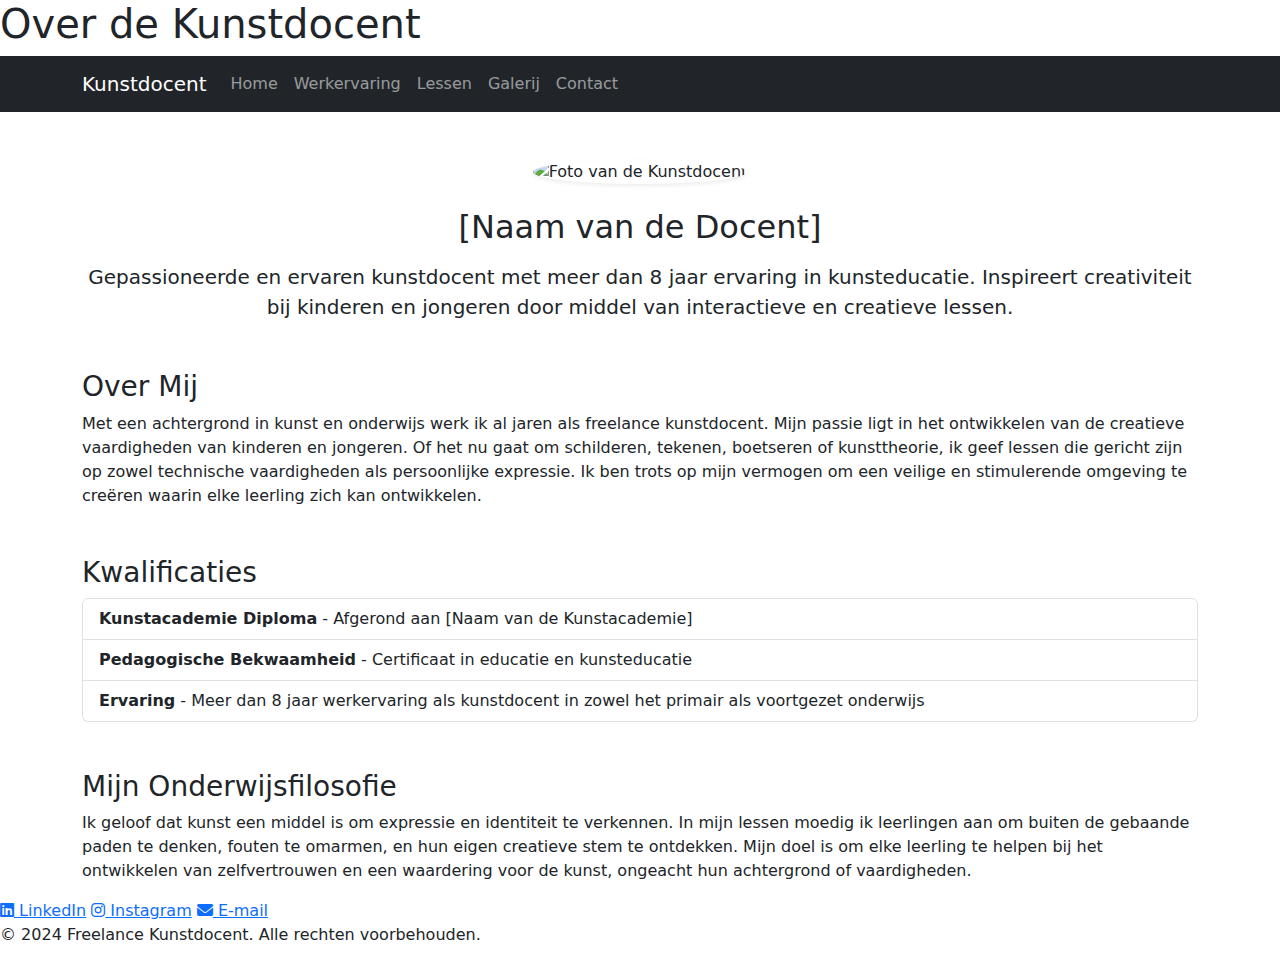
==== about.html @ 34bef1d1 "Add files via upload" ====
<!DOCTYPE html>
<html lang="nl">
<head>
    <meta charset="UTF-8">
    <meta name="viewport" content="width=device-width, initial-scale=1.0">
    <link rel="stylesheet" href="vendor/bootstrap.min.css">
    <link rel="stylesheet" href="https://cdnjs.cloudflare.com/ajax/libs/font-awesome/6.0.0-beta3/css/all.min.css">
    <link rel="stylesheet" href="css/styles.css">
    <title>Over de Docent</title>
</head>
<body>
    <!-- Header met titel -->
    <header>
        <h1>Over de Kunstdocent</h1>
    </header>

    <!-- Navigatiebalk -->
    <nav class="navbar navbar-expand-lg navbar-dark bg-dark">
        <div class="container">
            <a class="navbar-brand" href="index.html">Kunstdocent</a>
            <button class="navbar-toggler" type="button" data-toggle="collapse" data-target="#navbarNav" aria-controls="navbarNav" aria-expanded="false" aria-label="Toggle navigation">
                <span class="navbar-toggler-icon"></span>
            </button>
            <div class="collapse navbar-collapse" id="navbarNav">
                <ul class="navbar-nav ml-auto">
                    <li class="nav-item"><a class="nav-link" href="index.html">Home</a></li>
                    <li class="nav-item"><a class="nav-link" href="experience.html">Werkervaring</a></li>
                    <li class="nav-item"><a class="nav-link" href="lessons.html">Lessen</a></li>
                    <li class="nav-item"><a class="nav-link" href="gallery.html">Galerij</a></li>
                    <li class="nav-item"><a class="nav-link" href="contact.html">Contact</a></li>
                </ul>
            </div>
        </div>
    </nav>

    <!-- Inhoud van de pagina -->
    <div class="container mt-5">
        <!-- Introductie Sectie -->
        <section class="text-center">
            <img src="images/docent-profile.jpg" alt="Foto van de Kunstdocent" class="rounded-circle shadow-sm mb-4" style="width: 150px; height: 150px;">
            <h2 class="mb-3">[Naam van de Docent]</h2>
            <p class="lead">Gepassioneerde en ervaren kunstdocent met meer dan 8 jaar ervaring in kunsteducatie. Inspireert creativiteit bij kinderen en jongeren door middel van interactieve en creatieve lessen.</p>
        </section>

        <!-- Over de Docent Sectie -->
        <section class="mt-5">
            <h3>Over Mij</h3>
            <p>Met een achtergrond in kunst en onderwijs werk ik al jaren als freelance kunstdocent. Mijn passie ligt in het ontwikkelen van de creatieve vaardigheden van kinderen en jongeren. Of het nu gaat om schilderen, tekenen, boetseren of kunsttheorie, ik geef lessen die gericht zijn op zowel technische vaardigheden als persoonlijke expressie. Ik ben trots op mijn vermogen om een veilige en stimulerende omgeving te creëren waarin elke leerling zich kan ontwikkelen.</p>
        </section>

        <!-- Kwalificaties Sectie -->
        <section class="mt-5">
            <h3>Kwalificaties</h3>
            <ul class="list-group">
                <li class="list-group-item"><strong>Kunstacademie Diploma</strong> - Afgerond aan [Naam van de Kunstacademie]</li>
                <li class="list-group-item"><strong>Pedagogische Bekwaamheid</strong> - Certificaat in educatie en kunsteducatie</li>
                <li class="list-group-item"><strong>Ervaring</strong> - Meer dan 8 jaar werkervaring als kunstdocent in zowel het primair als voortgezet onderwijs</li>
            </ul>
        </section>

        <!-- Mijn Filosofie Sectie -->
        <section class="mt-5">
            <h3>Mijn Onderwijsfilosofie</h3>
            <p>Ik geloof dat kunst een middel is om expressie en identiteit te verkennen. In mijn lessen moedig ik leerlingen aan om buiten de gebaande paden te denken, fouten te omarmen, en hun eigen creatieve stem te ontdekken. Mijn doel is om elke leerling te helpen bij het ontwikkelen van zelfvertrouwen en een waardering voor de kunst, ongeacht hun achtergrond of vaardigheden.</p>
        </section>
    </div>

    <!-- Footer -->
    <footer>
        <a href="https://www.linkedin.com/in/[username]" target="_blank"><i class="fab fa-linkedin"></i> LinkedIn</a>
        <a href="https://www.instagram.com/[username]" target="_blank"><i class="fab fa-instagram"></i> Instagram</a>
        <a href="mailto:[email]"><i class="fas fa-envelope"></i> E-mail</a>
        <p>&copy; 2024 Freelance Kunstdocent. Alle rechten voorbehouden.</p>
    </footer>    

    <!-- Bootstrap JavaScript -->
    <script src="vendor/bootstrap.bundle.min.js"></script>
</body>
</html>
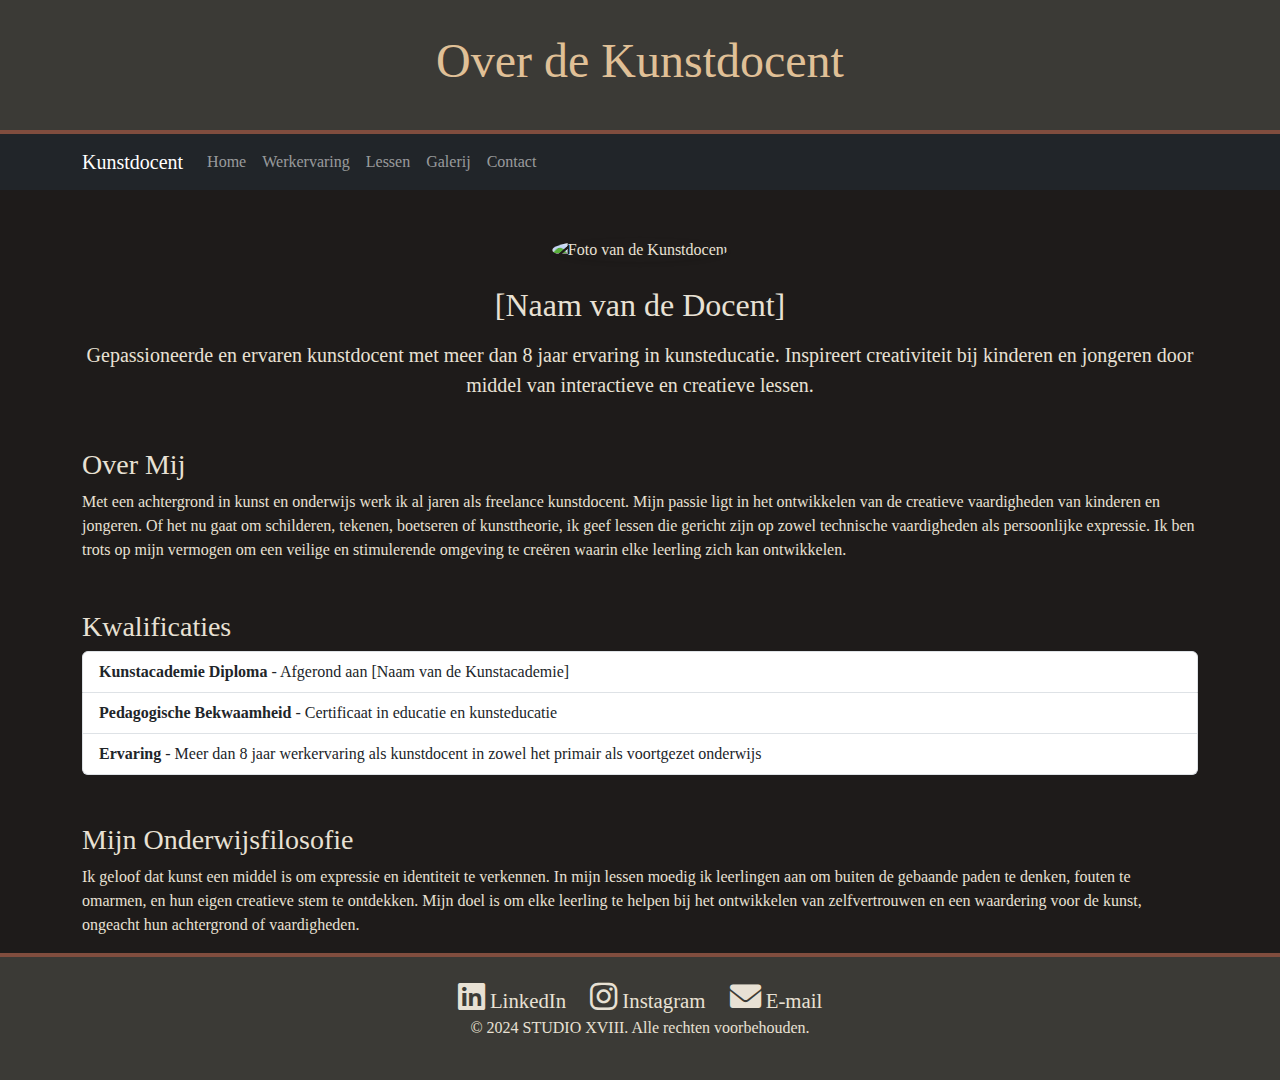
==== commit 509c84e2: "Update about.html" ====
--- a/about.html
+++ b/about.html
@@ -70,7 +70,7 @@
         <a href="https://www.linkedin.com/in/[username]" target="_blank"><i class="fab fa-linkedin"></i> LinkedIn</a>
         <a href="https://www.instagram.com/[username]" target="_blank"><i class="fab fa-instagram"></i> Instagram</a>
         <a href="mailto:[email]"><i class="fas fa-envelope"></i> E-mail</a>
-        <p>&copy; 2024 Freelance Kunstdocent. Alle rechten voorbehouden.</p>
+        <p class="footer-text">&copy; 2024 STUDIO XVIII. Alle rechten voorbehouden.</p>
     </footer>    
 
     <!-- Bootstrap JavaScript -->
--- a/css/styles.css
+++ b/css/styles.css
@@ -0,0 +1,251 @@
+/* Algemene reset en basisstijl */
+* {
+    margin: 0;
+    padding: 0;
+    box-sizing: border-box;
+}
+
+/* Algemene stijl voor een renaissance-uitstraling */
+body {
+    font-family: 'Georgia', serif; /* Klassiek serif-lettertype voor een elegante uitstraling */
+    background-color: #1e1b1a; /* Donkerbruine/zwartachtige achtergrondkleur voor een dramatisch contrast */
+    color: #e8e1d4; /* Zacht crème voor tekst, voor goede leesbaarheid */
+    display: flex;
+    min-height: 100vh;
+    flex-direction: column;
+}
+
+/* Stijl voor header en titels */
+header {
+    background-color: #3b3a36; /* Diepgrijs om een klassiek contrast te creëren */
+    color: #e0c097; /* Goudkleurig voor een luxe uitstraling */
+    padding: 2em;
+    text-align: center;
+    border-bottom: 4px solid #804d3e; /* Bordeauxrode accentkleur */
+}
+
+header h1 {
+    font-size: 3em;
+    color: #e0c097; /* Gouden tekstkleur */
+}
+
+.header-subtitle {
+    font-size: 1.2em;
+    color: #bfa982; /* Lichtere, zachte tint */
+}
+
+/* Footer stijl */
+footer {
+    background-color: #3b3a36; /* Diepgrijs zoals de header */
+    color: #e8e1d4;
+    text-align: center;
+    padding: 1.5em 0;
+    margin-top: auto; /* Zorgt ervoor dat de footer altijd onderaan de pagina blijft */
+    border-top: 4px solid #804d3e; /* Bordeauxrode accentkleur */
+}
+
+.footer-socials {
+    display: flex;
+    justify-content: center;
+    align-items: center;
+    margin-bottom: 10px;
+}
+
+footer a {
+    color: #e8e1d4;
+    margin: 0 10px;
+    text-decoration: none;
+    font-size: 1.3em;
+    transition: color 0.3s;
+}
+
+footer a:hover {
+    color: #e0c097; /* Hover kleur aangepast naar goudkleurig voor luxe uitstraling */
+}
+
+footer i {
+    font-size: 1.5em;
+}
+
+/* Stijlen voor de startpagina */
+.hero-section {
+    display: flex;
+    flex-direction: column;
+    align-items: center;
+    text-align: center;
+    padding: 5em 1em;
+    background-image: url('../images/hero-background.jpg'); /* Klassieke afbeelding als achtergrond */
+    background-size: cover;
+    color: #e8e1d4; /* Zachte crèmetint voor tekst */
+}
+
+.hero-title {
+    font-size: 3.5em;
+    margin-bottom: 0.5em;
+    text-shadow: 1px 1px 4px #000; /* Donkere schaduw voor contrast */
+}
+
+.hero-subtitle {
+    font-size: 1.5em;
+    margin-bottom: 1em;
+}
+
+.btn-primary {
+    background-color: #804d3e; /* Bordeauxrode knopkleur */
+    color: #e8e1d4;
+    padding: 0.7em 1.5em;
+    border: none;
+    border-radius: 5px;
+    font-size: 1em;
+    transition: background-color 0.3s ease;
+    box-shadow: 0 4px 8px rgba(0, 0, 0, 0.3);
+}
+
+.btn-primary:hover {
+    background-color: #a65c43; /* Lichtere tint voor hover-effect */
+}
+
+/* Stijlen voor Over de Docent (about.html) */
+.about-section {
+    display: flex;
+    flex-direction: column;
+    align-items: center;
+    padding: 3em 1em;
+    text-align: center;
+}
+
+.about-image {
+    width: 150px;
+    height: 150px;
+    border-radius: 50%;
+    margin-bottom: 1em;
+    box-shadow: 0 4px 8px rgba(0, 0, 0, 0.5); /* Sterkere schaduw voor een klassieke uitstraling */
+}
+
+.about-text {
+    max-width: 800px;
+    font-size: 1.2em;
+    line-height: 1.5;
+}
+
+/* Stijlen voor Werkervaring (experience.html) */
+.experience-section {
+    padding: 3em 1em;
+    display: flex;
+    flex-direction: column;
+    align-items: center;
+}
+
+.experience-entry {
+    background-color: #2e2b28; /* Donkergrijs voor achtergrond van de kaarten */
+    border: 1px solid #bfa982; /* Gouden rand om het klassiek te maken */
+    padding: 1.5em;
+    margin-bottom: 1em;
+    width: 80%;
+    border-radius: 8px;
+    box-shadow: 0 4px 8px rgba(0, 0, 0, 0.5);
+}
+
+.experience-entry h3 {
+    color: #e0c097;
+}
+
+.experience-entry p {
+    line-height: 1.6;
+}
+
+/* Stijlen voor Lessen (lessons.html) */
+.lesson-section {
+    padding: 3em 1em;
+}
+
+.lesson {
+    display: flex;
+    align-items: center;
+    margin-bottom: 1.5em;
+}
+
+.lesson-image {
+    width: 80px;
+    height: 80px;
+    border-radius: 50%;
+    margin-right: 1em;
+}
+
+.lesson-title {
+    font-size: 1.5em;
+    color: #e8e1d4;
+}
+
+/* Stijlen voor Galerij (gallery.html) */
+.gallery-section {
+    padding: 3em 1em;
+}
+
+.gallery-grid {
+    display: grid;
+    grid-template-columns: repeat(auto-fit, minmax(200px, 1fr));
+    gap: 1em;
+}
+
+.gallery-item img {
+    width: 100%;
+    border-radius: 8px;
+    transition: transform 0.3s ease;
+    box-shadow: 0 4px 8px rgba(0, 0, 0, 0.5); /* Donkere schaduw voor klassieke diepte */
+}
+
+.gallery-item img:hover {
+    transform: scale(1.05);
+}
+
+/* Stijlen voor Contact (contact.html) */
+.contact-section {
+    display: flex;
+    flex-direction: column;
+    align-items: center;
+    padding: 3em 1em;
+}
+
+.contact-form {
+    background-color: #2e2b28;
+    border: 1px solid #bfa982;
+    padding: 2em;
+    width: 100%;
+    max-width: 500px;
+    border-radius: 8px;
+    box-shadow: 0 4px 8px rgba(0, 0, 0, 0.5);
+}
+
+.contact-form label {
+    font-weight: bold;
+    margin-bottom: 0.5em;
+    display: block;
+    color: #e8e1d4;
+}
+
+.contact-form input,
+.contact-form textarea {
+    width: 100%;
+    padding: 0.5em;
+    margin-bottom: 1em;
+    border: 1px solid #bfa982;
+    border-radius: 5px;
+    background-color: #3b3a36;
+    color: #e8e1d4;
+}
+
+.contact-form button {
+    background-color: #804d3e;
+    color: #e8e1d4;
+    padding: 0.7em 1.5em;
+    border: none;
+    border-radius: 5px;
+    font-size: 1em;
+    transition: background-color 0.3s ease;
+    box-shadow: 0 4px 8px rgba(0, 0, 0, 0.3);
+}
+
+.contact-form button:hover {
+    background-color: #a65c43;
+}
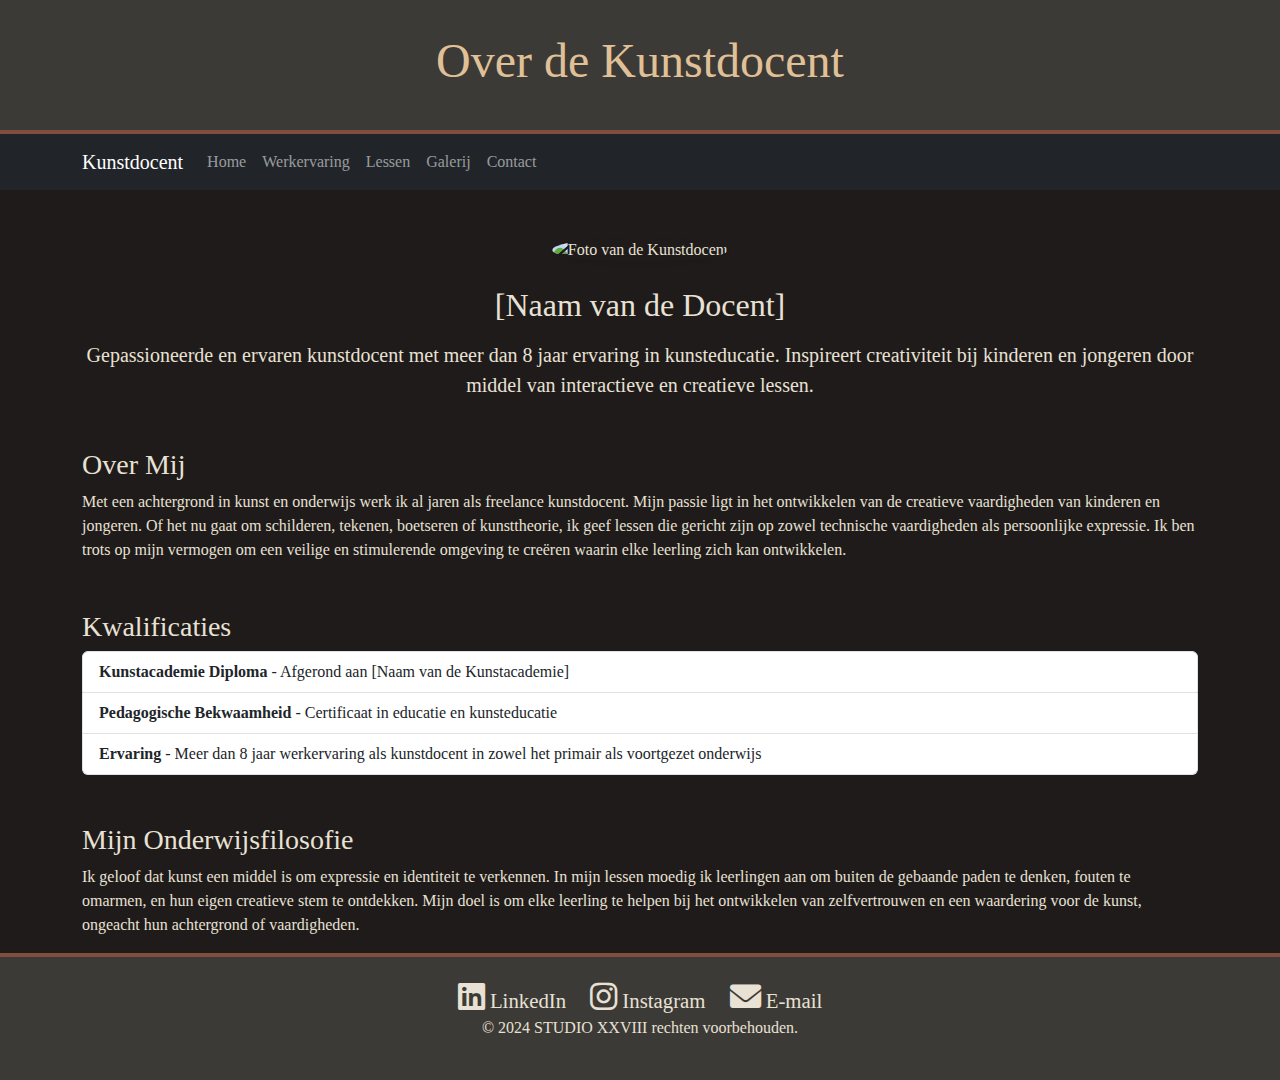
==== commit 578d0c3c: "Update about.html" ====
--- a/about.html
+++ b/about.html
@@ -67,10 +67,10 @@
 
     <!-- Footer -->
     <footer>
-        <a href="https://www.linkedin.com/in/[username]" target="_blank"><i class="fab fa-linkedin"></i> LinkedIn</a>
-        <a href="https://www.instagram.com/[username]" target="_blank"><i class="fab fa-instagram"></i> Instagram</a>
+        <a href="https://www.linkedin.com/in/mariam-r-2b13b290" target="_blank"><i class="fab fa-linkedin"></i> LinkedIn</a>
+        <a href="https://www.instagram.com/studio_xxviii" target="_blank"><i class="fab fa-instagram"></i> Instagram</a>
         <a href="mailto:[email]"><i class="fas fa-envelope"></i> E-mail</a>
-        <p class="footer-text">&copy; 2024 STUDIO XVIII. Alle rechten voorbehouden.</p>
+        <p class="footer-text">&copy; 2024 STUDIO XXVIII rechten voorbehouden.</p>
     </footer>    
 
     <!-- Bootstrap JavaScript -->
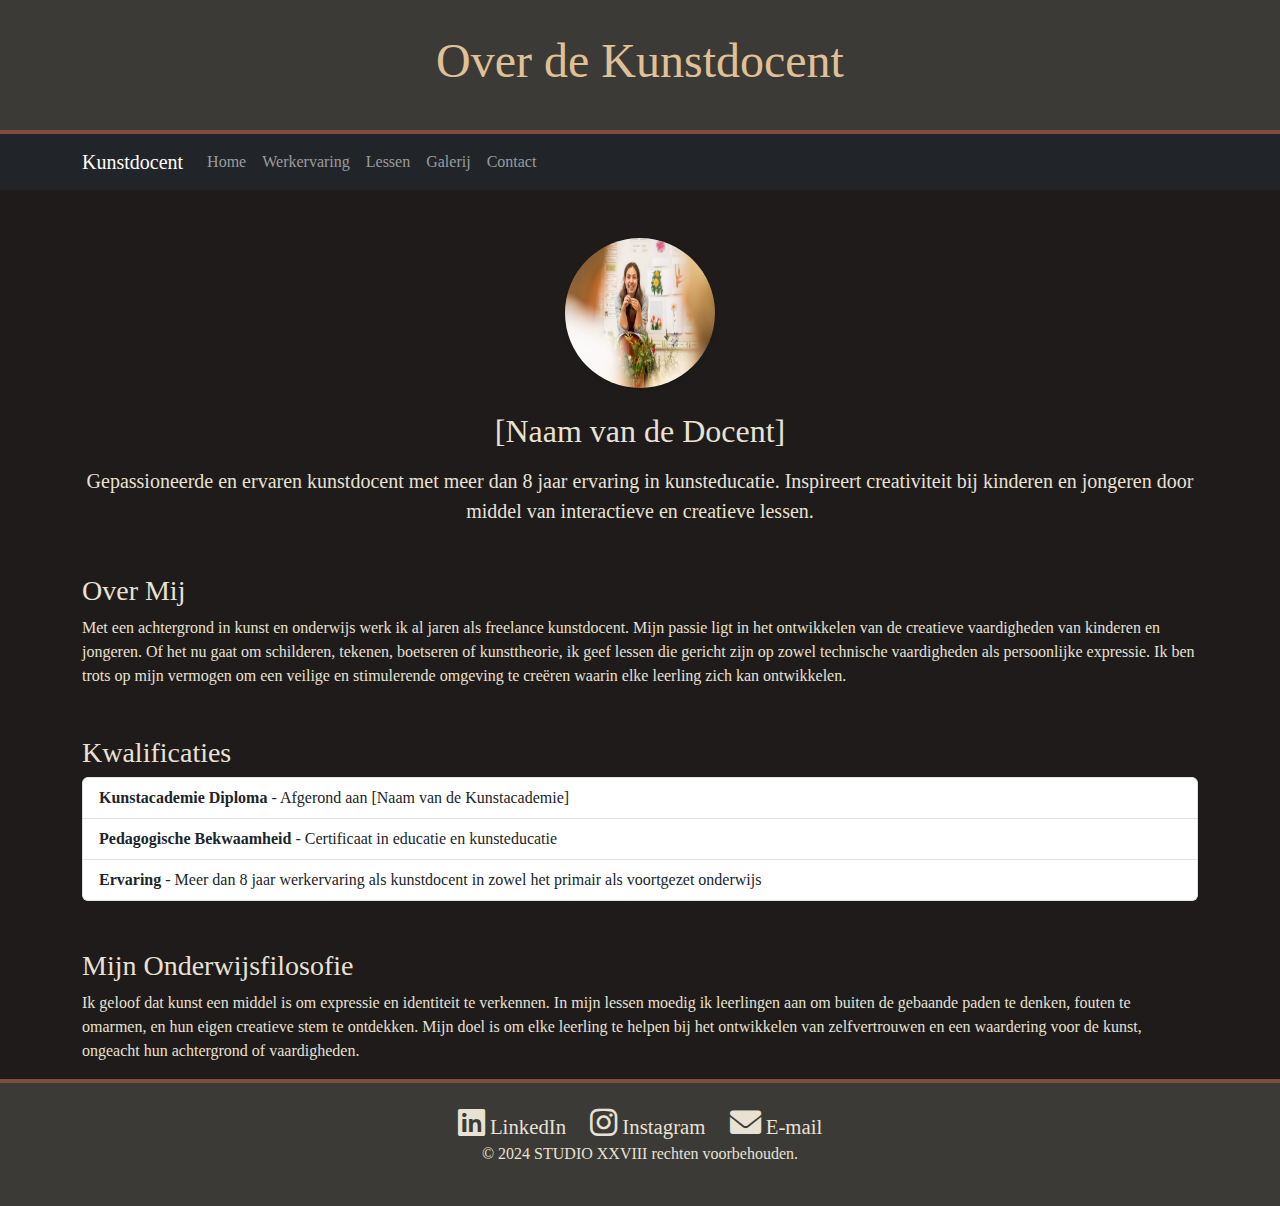
==== commit 9f9e70bf: "Update about.html" ====
--- a/about.html
+++ b/about.html
@@ -37,7 +37,7 @@
     <div class="container mt-5">
         <!-- Introductie Sectie -->
         <section class="text-center">
-            <img src="images/docent-profile.jpg" alt="Foto van de Kunstdocent" class="rounded-circle shadow-sm mb-4" style="width: 150px; height: 150px;">
+            <img src="images/juf_mar.jpg" alt="Foto van de Kunstdocent" class="rounded-circle shadow-sm mb-4" style="width: 150px; height: 150px;">
             <h2 class="mb-3">[Naam van de Docent]</h2>
             <p class="lead">Gepassioneerde en ervaren kunstdocent met meer dan 8 jaar ervaring in kunsteducatie. Inspireert creativiteit bij kinderen en jongeren door middel van interactieve en creatieve lessen.</p>
         </section>
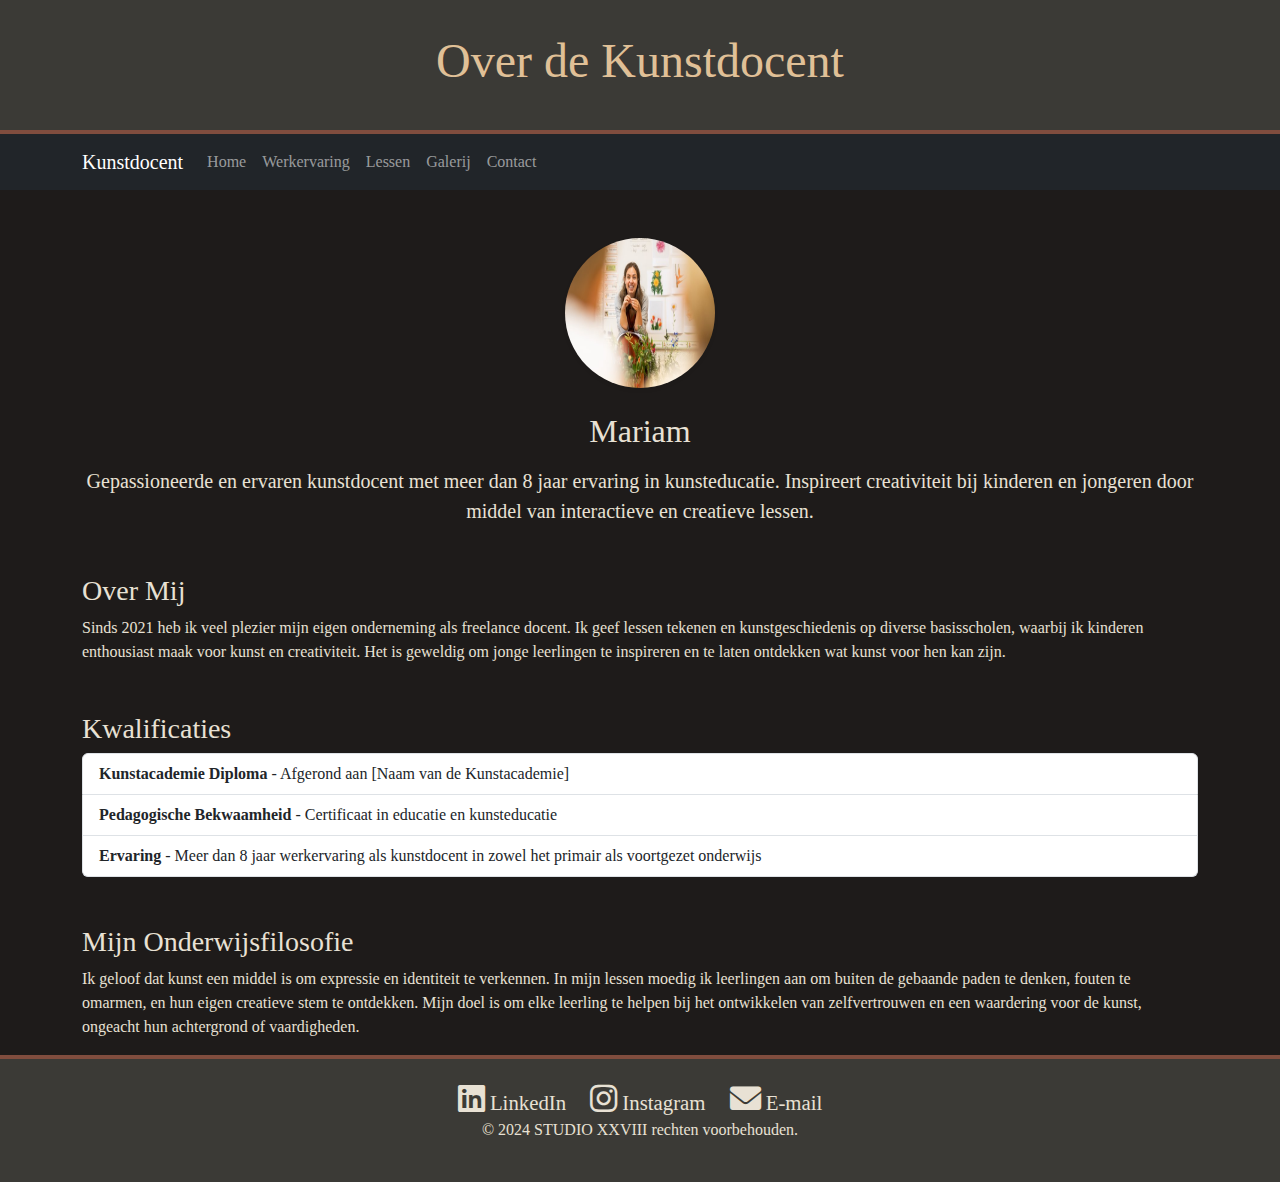
==== commit 65bdb8f8: "Update about.html" ====
--- a/about.html
+++ b/about.html
@@ -38,14 +38,14 @@
         <!-- Introductie Sectie -->
         <section class="text-center">
             <img src="images/juf_mar.jpg" alt="Foto van de Kunstdocent" class="rounded-circle shadow-sm mb-4" style="width: 150px; height: 150px;">
-            <h2 class="mb-3">[Naam van de Docent]</h2>
+            <h2 class="mb-3">Mariam</h2>
             <p class="lead">Gepassioneerde en ervaren kunstdocent met meer dan 8 jaar ervaring in kunsteducatie. Inspireert creativiteit bij kinderen en jongeren door middel van interactieve en creatieve lessen.</p>
         </section>
 
         <!-- Over de Docent Sectie -->
         <section class="mt-5">
             <h3>Over Mij</h3>
-            <p>Met een achtergrond in kunst en onderwijs werk ik al jaren als freelance kunstdocent. Mijn passie ligt in het ontwikkelen van de creatieve vaardigheden van kinderen en jongeren. Of het nu gaat om schilderen, tekenen, boetseren of kunsttheorie, ik geef lessen die gericht zijn op zowel technische vaardigheden als persoonlijke expressie. Ik ben trots op mijn vermogen om een veilige en stimulerende omgeving te creëren waarin elke leerling zich kan ontwikkelen.</p>
+            <p>Sinds 2021 heb ik veel plezier mijn eigen onderneming als freelance docent. Ik geef lessen tekenen en kunstgeschiedenis op diverse basisscholen, waarbij ik kinderen enthousiast maak voor kunst en creativiteit. Het is geweldig om jonge leerlingen te inspireren en te laten ontdekken wat kunst voor hen kan zijn.</p>
         </section>
 
         <!-- Kwalificaties Sectie -->
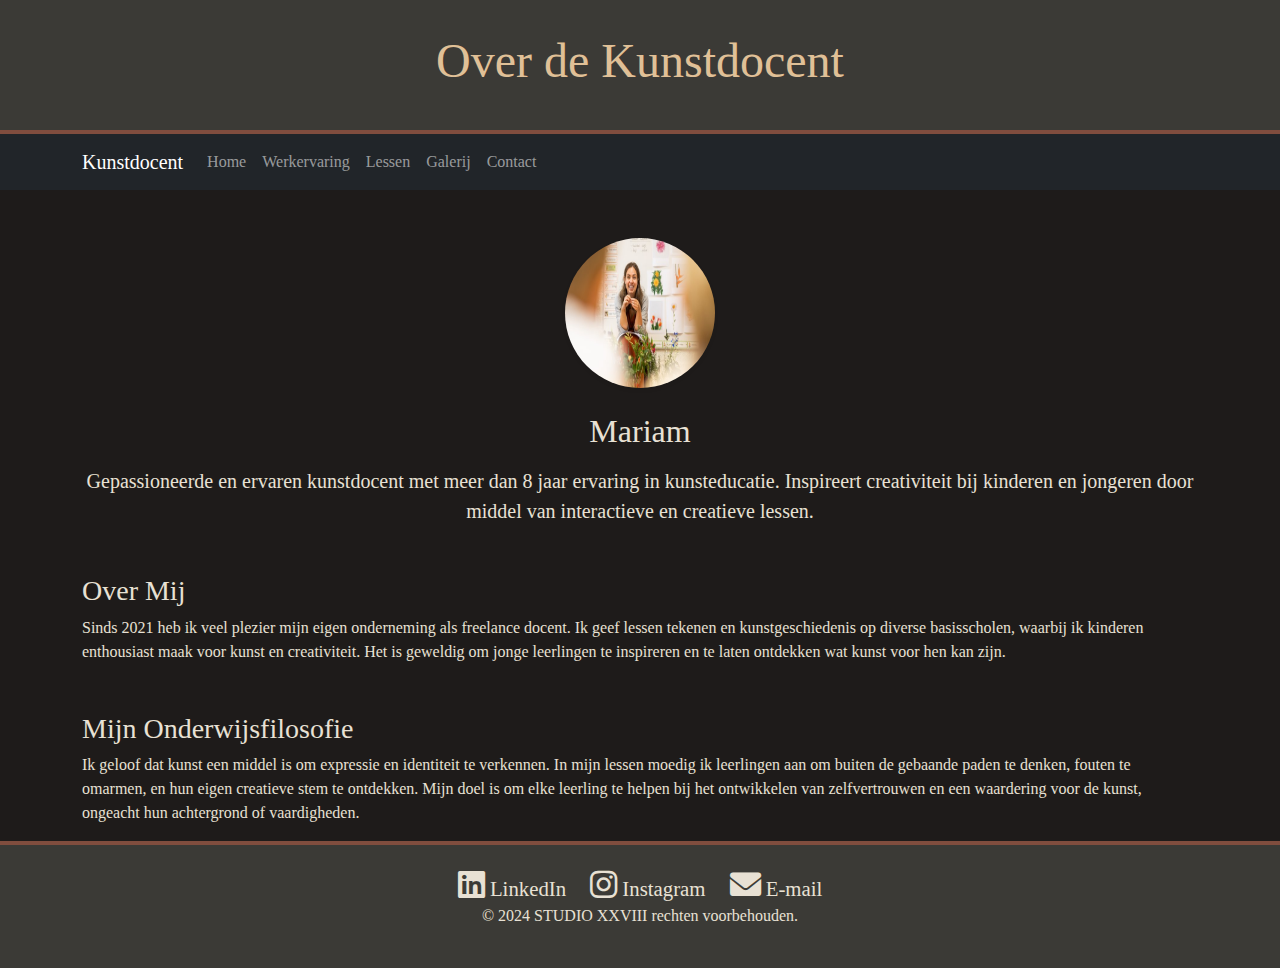
==== commit 2e43c802: "Update about.html" ====
--- a/about.html
+++ b/about.html
@@ -48,15 +48,7 @@
             <p>Sinds 2021 heb ik veel plezier mijn eigen onderneming als freelance docent. Ik geef lessen tekenen en kunstgeschiedenis op diverse basisscholen, waarbij ik kinderen enthousiast maak voor kunst en creativiteit. Het is geweldig om jonge leerlingen te inspireren en te laten ontdekken wat kunst voor hen kan zijn.</p>
         </section>
 
-        <!-- Kwalificaties Sectie -->
-        <section class="mt-5">
-            <h3>Kwalificaties</h3>
-            <ul class="list-group">
-                <li class="list-group-item"><strong>Kunstacademie Diploma</strong> - Afgerond aan [Naam van de Kunstacademie]</li>
-                <li class="list-group-item"><strong>Pedagogische Bekwaamheid</strong> - Certificaat in educatie en kunsteducatie</li>
-                <li class="list-group-item"><strong>Ervaring</strong> - Meer dan 8 jaar werkervaring als kunstdocent in zowel het primair als voortgezet onderwijs</li>
-            </ul>
-        </section>
+
 
         <!-- Mijn Filosofie Sectie -->
         <section class="mt-5">
